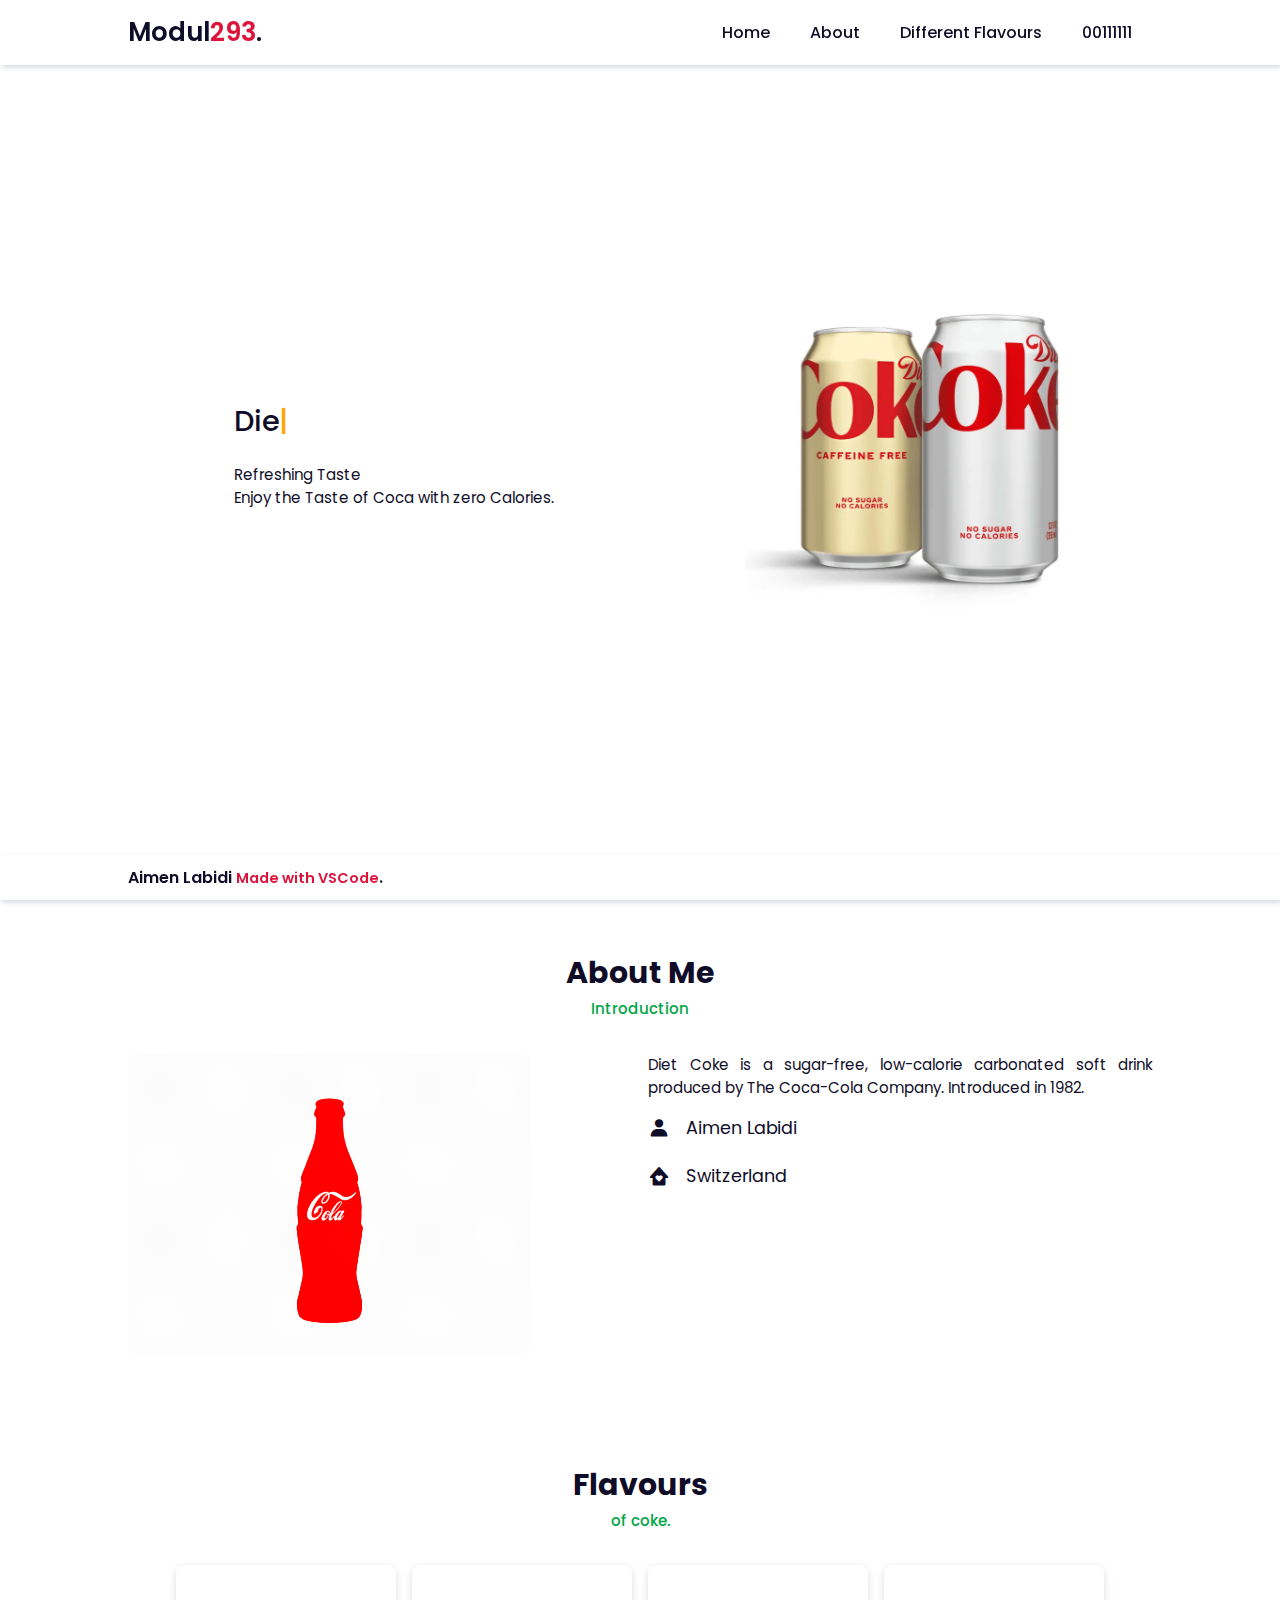
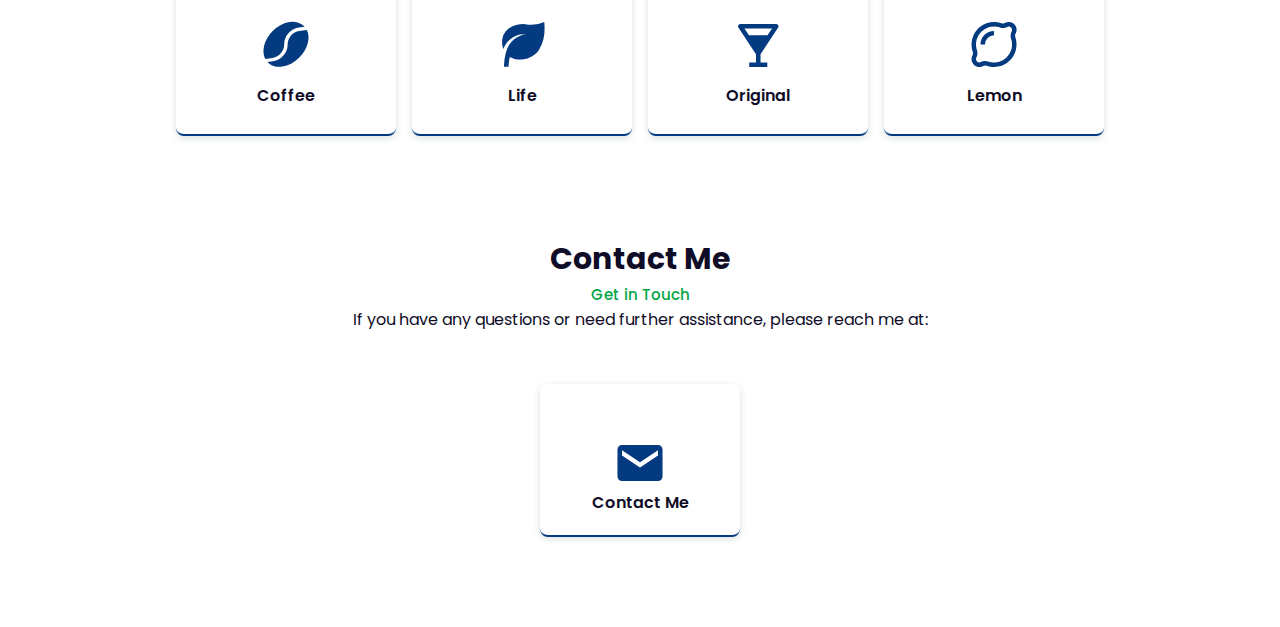
==== index.html @ b857d54c "Add files via upload" ====
<!DOCTYPE html>
<html lang="en">
<head>
    <!-- Meta tags -->
    <meta charset="UTF-8">
    <meta http-equiv="X-UA-Compatible" content="IE=edge">
    <meta name="viewport" content="width=device-width, initial-scale=1.0">
    <title>E-Portfolio and History</title>
    <!-- Stylesheets -->
    <link rel="stylesheet" href="style.css">
    <link rel="stylesheet" href="https://cdn.jsdelivr.net/npm/boxicons@latest/css/boxicons.min.css">
</head>
<body>
    <!-- Header Section -->
    <header>
        <a href="#" class="logo">Modul<span>293</span>.</a>
        
        <div class="bx bx-menu" id="menu-icon"></div>
        <!-- Navbar -->
        <ul class="navbar">
            <li><a href="#home">Home</a></li>
            <li><a href="#about">About</a></li>
            <li><a href="#services">Different Flavours</a></li>
            <li><a href="404.html">00111111</a></li>
        </ul>
    </header>
    <!-- Home Section -->
    <section class="home" id="home">
        <!-- Home Content -->
        <div class="social"></div>
        <div class="home-img">
            <img src="dubcoke.webp" alt="Profile Picture">
        </div>
        <div class="home-text">
            <h1><span id="typewriter"></span></h1>
            <p>Refreshing Taste <br> Enjoy the Taste of Coca with zero Calories. <br></p>

        </div>
    </section>
    <!-- Typewriter Effect Script -->
    <script>
        const text = "Diet Coke";
        let index = 0;
        function typewriter() {
            if (index < text.length) {
                if (text[index] === " ") {
                    document.getElementById('typewriter').innerHTML += "&nbsp;";
                } else {
                    document.getElementById('typewriter').innerText += text.charAt(index);
                }
                index++;
                setTimeout(typewriter, 300);
            }
        }
        typewriter();
    </script>
    <!-- About Section -->
    <section class="about" id="about">
        <div class="heading">
            <h2>About Me</h2>
            <span>Introduction</span>
        </div>
        <!-- About Content -->
        <div class="about-container">
            <div class="about-img">
                <img src="spincoke.gif" alt="Profile Picture">
            </div>
            <div class="about-text">
                <p>Diet Coke is a sugar-free, low-calorie carbonated soft drink produced by The Coca-Cola Company. Introduced in 1982.</p>
                <!-- Information -->
                <div class="information">
                    <div class="info-box">
                        <i class='bx bxs-user'></i>
                        <span>Aimen Labidi</span>
                    </div>
                    <div class="info-box">
                        <i class='bx bxs-home-heart'></i>
                        <span>Switzerland</span>
                    </div>
    

        </div>
    </section>
    <!-- Experience and Skills Section -->
    <section class="services" id="services">
        <div class="heading">
            <h2>Flavours</h2>
            <span>of coke.</span>
        </div>
        <!-- Services Content -->
        <div class="services-content">
            <div class="services-box">
                <i class='bx bxs-coffee-bean'></i>
                <h3>Coffee</h3>
            </div>
            <div class="services-box">
                <i class='bx bxs-leaf'></i>
                <h3>Life</h3>
            </div>
            <div class="services-box">
                <i class='bx bxs-drink'></i>
                <h3>Original</h3>
            </div>
            <div class="services-box">
                <i class='bx bx-lemon'></i>
                <h3>Lemon</h3>
            </div>
        </div>
    </section>
    <!-- Contact Section -->
    <section id="contact">
        <div class="heading">
            <h2>Contact Me</h2>
            <span>Get in Touch</span>
        </div>
        <!-- Contact Content -->
        <div class="contact-content">
            <div class="heading">
                <p>If you have any questions or need further assistance, please reach me at:</p>
                <!-- Email Link -->
                <div class="email-content">
                    <a href="mailto:aimen.labidi@gmx.ch" class="email-link">
                        <div class="email-box">
                            <i class='bx bxs-envelope'></i>
                            <h3>Contact Me</h3>
                        </div>
                    </a>
                </div>
            </div>
        </div>
    </section>
    <!-- Footer Section -->
    <footer>
        <a href="#" class="logo">Aimen Labidi <span>Made with VSCode</span>.</a>
        <div class="bx bx-menu" id="menu-icon"></div>
        <ul class="navbar"></ul>
    </footer>
    <!-- JavaScript -->
    <script src="script.js"></script>
</body>
</html>
---- style.css ----
@import url("https://fonts.googleapis.com/css2?family=Poppins:wght@200;300;400;500;600;700&display=swap");

* {
  margin: 0;
  padding: 0;
  box-sizing: border-box;
  list-style: none;
  text-decoration: none;
  scroll-behavior: smooth;
  scroll-padding-top: 2rem;
  font-family: "Poppins", sans-serif;
}

:root {
  --main-color: #033a80;
  --bg-color: #fff;
  --text-color: #0f0c27;
  --hover: hsl(260, 100%, 51%);
  --big-font: 3.2rem;
  --medium-font: 1.8rem;
  --p-font: 0.941rem;
}

section {
  padding: 50px 10%;
}

body.active {
  --text-color: #fff;
  --bg-color: #0f0c27;
}

body {
  background: var(--bg-color);
  color: var(--text-color);
}

*::selection {
  color: var(--bg-color);
  background: var(--main-color);
}

.heading {
  text-align: center;
}

.heading h2 {
  font-size: 30px;
}

.heading span {
  font-size: var(--p-font);
  color: rgb(2, 166, 70);
}

header {
  position: fixed;
  width: 100%;
  top: 0;
  right: 0;
  z-index: 1000;
  display: flex;
  align-items: center;
  justify-content: space-between;
  background: var(--bg-color);
  padding: 13px 10%;
  transition: 0.2s;
  box-shadow: -3px -3px 7px #ffffff73,
    2px 2px 5px rgba(94, 104, 121, 0.288);
}

header.shadow {
  box-shadow: 0 0 4px rgb(14 55 54 / 15%);
}

.logo {
  font-size: 1.61rem;
  font-weight: 600;
  color: var(--text-color);
}

.logo span {
  font-size: 1.61rem;
  font-weight: 600;
  color: crimson;
}

.navbar {
  display: flex;
}

.navbar a {
  font-size: 1rem;
  padding: 10px 20px;
  color: var(--text-color);
  font-weight: 500;
}

.navbar a:hover {
  color: var(--hover);
}

#menu-icon {
  font-size: 24px;
  cursor: pointer;
  z-index: 10001;
  display: none;
}

#darkmode {
  font-size: 22px;
  cursor: pointer;
}

.home {
  position: relative;
  width: 100%;
  min-height: 100vh;
  display: grid;
  grid-template-columns: 0.2fr 1fr 1fr;
  align-items: center;
  gap: 1rem;
}

.home-img {
  order: 3;
}

.home-img img {
  width: 100%;
}

.home-text span {
  font-size: var(--medium-font);
  font-weight: 500;
}

.home-text h1 {
  font-size: var(--big-font);
}

.home-text h2 {
  font-size: 1.1rem;
  font-weight: 400;
}

.home-text p {
  font-size: var(--p-font);
  font-weight: 400;
  margin: 0.7rem 0 1rem;
}

.social {
  display: flex;
  flex-direction: column;
}

.social a {
  margin-bottom: 1rem;
  font-size: 22px;
  color: var(--text-color);
}

.social a:hover {
  color: var(--hover);
}

.btn {
  display: inline-block;
  background: var(--main-color);
  color: #fff;
  padding: 0.7rem 1.3rem;
  border-radius: 0.5rem;
}

.btn:hover {
  background: var(--hover);
}


.about-container {
  display: grid;
  grid-template-columns: repeat(2, 1fr);
  gap: 1rem;
  margin-top: 2rem;
}

.about-img img {
  width: 80%;
  border-radius: 0.5rem;
}

.about-text p {
  font-size: var(--p-font);
  font-weight: 400;
  text-align: justify;
}

.information {
  margin: 1rem 0 1.4rem;
}

.information .info-box {
  display: flex;
  align-items: center;
  margin-bottom: 1.4rem;
}

.information .info-box .bx {
  font-size: 22px;
}

.information .info-box span {
  font-weight: 400;
  margin-left: 1rem;
}

.skills-container {
  display: grid;
  grid-template-columns: repeat(2, 1fr);
  align-items: center;
  gap: 2rem;
  margin-top: 4rem;
}

.skills-img img {
  width: 80%;
  padding-left: 4rem;
  object-position: center;
}

.bars-box {
  position: relative;
  display: flex;
  justify-content: space-between;
  align-items: center;
  padding: 1rem 0;
  margin-bottom: 1rem;
}

.bars-box h3,
span {
  font-size: 1.1rem;
  font-weight: 500;
}

.light-bar {
  position: absolute;
  bottom: 0;
  left: 0;
  width: 100%;
  height: 0.5rem;
  background: hsla(260, 100%, 44%, 0.4);
  border-radius: 0.5rem;
}

.percent-bar {
  position: absolute;
  bottom: 0;
  left: 0;
  height: 0.5rem;
  background: var(--main-color);
  border-radius: 0.5rem;
}

.html-bar {
  width: 94%;
}

.css-bar {
  width: 84%;
}

.js-bar {
  width: 74%;
}

.react-bar {
  width: 80%;
}

/* Responsive design for service boxes */
.services-content {
  display: grid;
  grid-template-columns: repeat(auto-fit, minmax(200px, auto));
  justify-content: center;
  gap: 1rem;
  margin-top: 2rem;
}

.services-box {
  padding: 20px;
  width: 220px;
  display: flex;
  flex-direction: column;
  align-items: center;
  text-align: center;
  border-radius: 0.5rem;
  border-bottom: 2px solid var(--main-color);
  box-shadow: 0 2px 7px rgb(14 55 54 / 15%);
  transition: transform 0.3s ease;
}

.services-box:hover {
  background-color: #02225a;
  transform: scale(1.1); /* Make the box 10% larger on hover */
}

.services-box h3 {
  font-size: 1rem;
  font-weight: 600;
  margin: 0.7rem 0 0.4rem;
}

.services-box:hover h3 {
  color: #fff;
}

.services-box .bx {
  padding-top: 2rem;
  font-size: 54px;
  color: var(--main-color);
}

.services-box:hover .bx {
  color: #22cf91;
}

.services-box a {
  color: var(--main-color);
  font-size: var(--p-font);
  font-weight: 500;
}

.services-box:hover a {
  color: #8b8a8f;
}

.sun-heading {
  text-align: center;
}

.sun-heading h2 {
  font-size: 30px;
}

.sun-heading span {
  font-size: var(--p-font);
  color: rgb(2, 166, 70);
}

.sun-services {
  display: flex;
  flex-direction: column;
  align-items: center;
  justify-content: center;
  height: 100vh;
  text-align: center;
}

.sun-img {
  display: flex;
  justify-content: center;
  align-items: center;
  width: 100%;
  margin-top: 20px;
}

.sun-img {
  max-width: 100%;
  height: auto;
}

@media (max-width: 200px) {
  .email-box {
    width: 80px; /* Adjust for smaller screens */
    
  }
}

/* Responsive design for service boxes */
.email-content {
  display: grid;
  width: 250;
  text-align: center;
  grid-template-columns: repeat(auto-fit, minmax(200px, auto));
  justify-content: center;
  gap: 1rem;
  margin-top: 2rem;
}


.email-box {
  padding: 20px;
  width: 250px;
  display: flex;
  flex-direction: column;
  align-items: center;
  text-align: center;
  margin-bottom: 40px;
  border-radius: 0.5rem;
  border-bottom: 2px solid var(--main-color);
  box-shadow: 0 2px 7px rgb(14 55 54 / 15%);
  transition: transform 0.3s ease;
}

.email-box:hover {
  background-color: #02225a;
  transform: scale(1.1); /* Make the box 10% larger on hover */
}

.email-box h3 {
  font-size: 1rem;
  font-weight: 600;
  margin: 0.7rem 0 0.4rem;
}

.email-box {
  margin-top: 20px; /* Adjust margin */
}

/* Other CSS styles for footer and email box remain unchanged */


.email-box:hover h3 {
  color: #fff;
}

.email-box .bx {
  padding-top: 2rem;
  font-size: 54px;
  color: var(--main-color);
}

.email-box:hover .bx {
  color: #22cf91;
}

.email-box a {
  color: var(--main-color);
  font-size: var(--p-font);
  font-weight: 500;
}

.email-box:hover a {
  color: #8b8a8f;
}

.email-box {
  display: flex;
  justify-content: center;
  align-items: center;
  width: 100%;
  margin-top: 20px;
}

.email-box{
  max-width: 100%;
  height: auto;
}

.email-link {
  text-decoration: none; /* Remove underline */
  color: inherit; /* Inherit the color from the parent */
}

.email-link h3 {
  color: var(--text-color); /* Use a variable or a specific color */
  margin: 0; /* Reset margin if needed */
}

.email-link:hover h3 {  
  color: fff; /* Color on hover */
}


.contact-form {
  display: grid;
  place-items: center;
  margin-top: 2rem;
}

.contact-form form {
  display: flex;
  flex-direction: column;
  width: 650px;
}



form input,
textarea {
  padding: 15px;
  border-radius: 0.5rem;
  width: 100%;
  border: none;
  outline: none;
  background: hsla(260, 100%, 44%, 0.1);
  margin-bottom: 1rem;
  color: var(--text-color);
}

form input::placeholder,
textarea::placeholder {
  color: var(--text-color);
}

form textarea {
  resize: none;
  height: 200px;
}

.contact-button {
  width: 160px;
  cursor: pointer;
  background: #2768d9;
  color: #fff;
  justify-content: center;
  text-transform: uppercase;
  letter-spacing: 1px;
  margin-left: 35%;
}

.contact-button:hover {
  background: var(--hover);
}

.footer {
  display: grid;
  place-items: center;
  padding: 20px;
  color: #000;
}

.footer h2 {
  font-size: 1.5rem;
  margin-bottom: 1.6rem;
  color: var(--text-color)
}

.footer-social a i {
  color: rgb(10, 26, 208);
  font-size: 25px;
  margin-left: 10px;
  text-align: center;
  line-height: 40px;
  background-color: #fff;
  border-radius: 50%;
  width: 40px;
  height: 40px;
}

.copyright {
  padding: 20px;
  background: var(--main-color);
  text-align: center;
  color: #fff;
}

.copyright a {
  color: #22cf91;
}

/* For Mobile */
@media (max-width: 991px) {
  header {
    padding: 18px 4%;
  }

  section {
    padding: 50px 4%;
  }
}

@media (max-width: 881px) {
  :root {
    --big-font: 2.7rem;
    --medium-font: 1.4rem;
  }
}

@media (max-width: 768px) {
  :root {
    --big-font: 2.4rem;
    --medium-font: 1.2rem;
  }

  header {
    padding: 11px 4%;
  }

  #menu-icon {
    display: initial;
    color: var(--text-color);
  }

  header .navbar {
    position: absolute;
    top: -500px;
    left: 0;
    right: 0;
    display: flex;
    flex-direction: column;
    background: var(--bg-color);
    box-shadow: 0 4px 4px rgb(0 0 0 / 10%);
    transition: 0.2s ease;
    text-align: center;
  }

  .navbar.active {
    top: 100%;
  }

  .navbar a {
    padding: 1.5rem;
    display: block;
    background: var(--bg-color);
  }

  #darkmode {
    position: absolute;
    top: 1.4rem;
    right: 2rem;
  }

  .scroll-down {
    display: none;
  }

  .home {
    grid-template-columns: 0.5fr 3fr;
  }

  .home-text {
    grid-column: 1/3;
    padding-left: 1.4rem;
  }

  .home-img {
    order: initial;
  }

  .about-container {
    grid-template-columns: 1fr;
  }

  .about-img {
    display: flex;
    justify-content: center;
  }

  .skills-container {
    grid-template-columns: 1fr;
  }

  .skills-img img {
    padding-left: 0;
  }

  .skills-img {
    padding-top: 2rem;
    display: flex;
    justify-content: center;
  }

  .contact-form form {
    width: 300px;
  }

  .contact-button {
    margin-left: 25%;
  }
}

@media (max-width: 340px) {
  :root {
    --big-font: 1.7rem;
    --medium-font: 1.1rem;
  }

  .home-text span {
    font-size: 1rem;
  }

  .home-text h2 {
    font-size: 0.9rem;
    font-weight: 500;
  }

  .information .info-box span {
    font-size: 1rem;
  }

  .contact-form form {
    width: 300px;
  }

  .contact-button {
    margin-left: 25%;
  }
}



#typewriter::after {
  content: '|'; /* Add a cursor */
  color: orange; /* Change cursor color */
  animation: blink 0.7s infinite alternate; /* Make it blink */
}


@keyframes blink {
  from { opacity: 0; }
  to { opacity: 1; }
}

footer {
  position: fixed;
  bottom: 0;
  width: 100%;
  background: var(--bg-color);
  color: var(--text-color);
  padding: 10px 10%; /* Adjust padding */
  box-shadow: -3px -3px 7px #ffffff73, 2px 2px 5px rgba(94, 104, 121, 0.288);
  display: flex;
  align-items: center;
  justify-content: space-between;
}

footer .logo {
  font-size: 1rem; /* Adjust font size */
  font-weight: 600;
  color: var(--text-color);
}

footer .logo span {
  font-size: 0.9rem; /* Adjust font size */
  font-weight: 600;
  color: crimson;
}

footer .navbar {
  display: flex;
}

footer .navbar li {
  display: inline;
  margin-right: 10px; /* Adjust margin */
}

footer .navbar a {
  font-size: 0.8rem; /* Adjust font size */
  color: var(--text-color);
  font-weight: 500;
  text-decoration: none;
}

footer .navbar a:hover {
  color: var(--hover);
}

#menu-icon {
  font-size: 20px; /* Adjust font size */
  cursor: pointer;
}

/* Add any additional styling as needed */

home-text span {
  font-size: var(--medium-font);
  font-weight: 500;
}

.project1-text h1 {
  font-size: var(--big-font);
  text-align: right;
  width: 200px;
}

.project1-text h2 {
  font-size: 1.4rem;
  font-weight: 400;
}

.project1-text p {
  font-size: var(--p-font);
  font-weight: 400;
  margin: 0.7rem 0 1rem;
}

.project1-img {
  order: 3;
}

.project1-img img {
  width: 230px;
  height: auto;
  margin-top: 30%;
  position: absolute;
  top: -90px; /* Adjust this value as needed */
  right: 210px; /* Adjust this value as needed */
  z-index: 1; /* Ensure the GIF is above other elements */
  animation: playGif 20s steps(20) infinite; /* Adjust duration (12s) and steps (20) as needed */
}


home-text span {
  font-size: var(--medium-font);
  font-weight: 500;
}

.project2-text h1 {
  font-size: var(--big-font);
  text-align: right;
  width: 200px;
}

.project2-text h2 {
  font-size: 30px;
  
}

.project2-text p {
  font-size: var(--p-font);
  font-weight: 400;
  margin: 0.7rem 0 1rem;
}
.project2-img img {
  width: 100%;
  height:auto;
  border-radius: 0.5rem;
  text-align: lefta;
  margin-bottom: 98px;
}


.project3-text {
  width: 75%; /* Adjust this value based on your layout */
  float: left; /* Float the text container */
}

.project3-text p {
  font-size: var(--p-font);
  font-weight: 400;
  margin:5rem 0; /* Adjust top and bottom margin */
}

.project3-img img {
  float: right;
  width: 22%;
  height: auto;
  border-radius: 0.5rem;
  margin-left: 2%; /* Add some space between the image and text */
  margin-bottom: 60px;
  top: 20px; /* Adjust this value to move the image up or down */
}


.heading {
  text-align: center;
}

.heading h2 {
  font-size: 30px;
}

.heading span {
  font-size: var(--p-font);
  color: rgb(2, 166, 70);
}

.cat-gif {
  width: 60px;
  height: auto;
  margin-top: 2%;
  position: absolute;
  top: 648px; /* Adjust this value as needed */
  right: 1130px; /* Adjust this value as needed */
  z-index: 1; /* Ensure the GIF is above other elements */

}



.swift-image {
  width: 50px; /* Adjust the size as needed */
  height: auto;
}

.top-container {
  display: flex;
  justify-content: center;  /* Centers horizontally */
  align-items: center;     /* Centers vertically */
  height: 100vh;           /* Full viewport height to center vertically */
}

.top {
  height: auto;
  width: 90px;
  text-decoration: none;
  padding: 100px;
  font-family: sans-serif;
  color: #fff;
  background: #000;
  border-radius: 100px;

  /* Center the button horizontally */
  margin: 0 auto;
  display: block;
}

@media (max-width: 200px) {
  .back-box {
    width: 80px; /* Adjust for smaller screens */
    
  }
}

/* Responsive design for service boxes */
.back-content {
  display: grid;
  width: 250;
  text-align: center;
  grid-template-columns: repeat(auto-fit, minmax(200px, auto));
  justify-content: center;
  gap: 1rem;
  margin-top: 2rem;
}


.back-box {
    padding: 5px;
    width: 250px;
    display: flex;
    flex-direction: column;
    align-items: center;
    text-align: center;
    margin-bottom: 40px;
    border-radius: 0.5rem;
    border-bottom: 2px solid var(--main-color);
    box-shadow: 0 2px 7px rgb(14 55 54 / 15%);
    transition: transform 0.3s ease;
    margin-top: 10px; /* Adjusted margin */

  
  /* Other CSS styles remain unchanged */
  
}

.back-box:hover {
  background-color: #02225a;
  transform: scale(1.1); /* Make the box 10% larger on hover */
}

.back-box h3 {
  font-size: 1rem;
  font-weight: 600;
  margin: 0.7rem 0 0.4rem;
}

.back-box {
  margin-top: 20px; /* Adjust margin */
}

/* Other CSS styles for footer and email box remain unchanged */


.back-box:hover h3 {
  color: #fff;
}

.back-box .bx {
  padding-top: 2rem;
  font-size: 54px;
  color: var(--main-color);
}

.back-box:hover .bx {
  color: #22cf91;
}

.back-box a {
  color: var(--main-color);
  font-size: var(--p-font);
  font-weight: 500;
}

.back-box:hover a {
  color: #8b8a8f;
}

.back-box {
  display: flex;
  justify-content: center;
  align-items: center;
  width: 100%;
  margin-top: 20px;
}

.back-box{
  max-width: 50%;
  height: auto;
}

.back-link {
  text-decoration: none; /* Remove underline */
  color: inherit; /* Inherit the color from the parent */
}

.back-link h3 {
  color: var(--text-color); /* Use a variable or a specific color */
  margin: 0; /* Reset margin if needed */
}

.back-link:hover h3 {  
  color: fff; /* Color on hover */
}

.CodPic-img img {
  width: 100%;
  height:auto;
  border-radius: 0.5rem;
  text-align: lefta;
  margin-bottom: 98px;
}
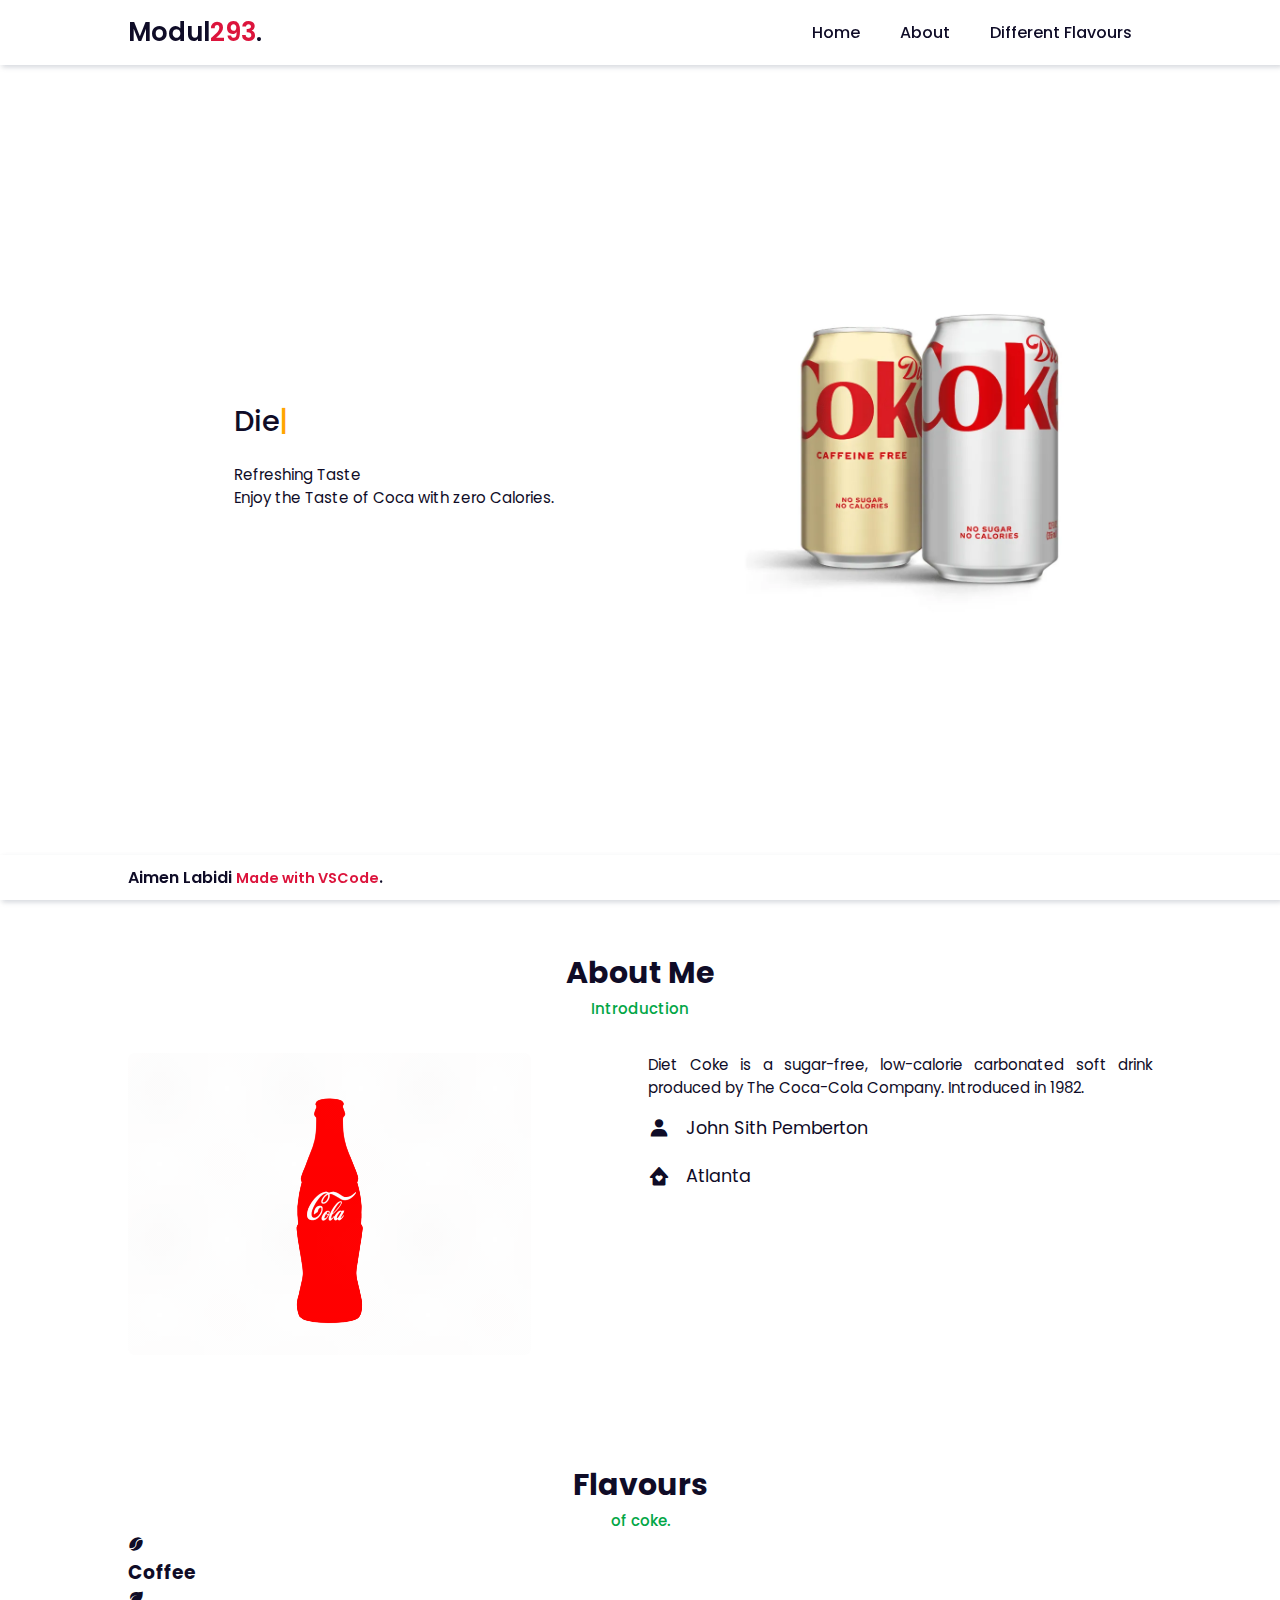
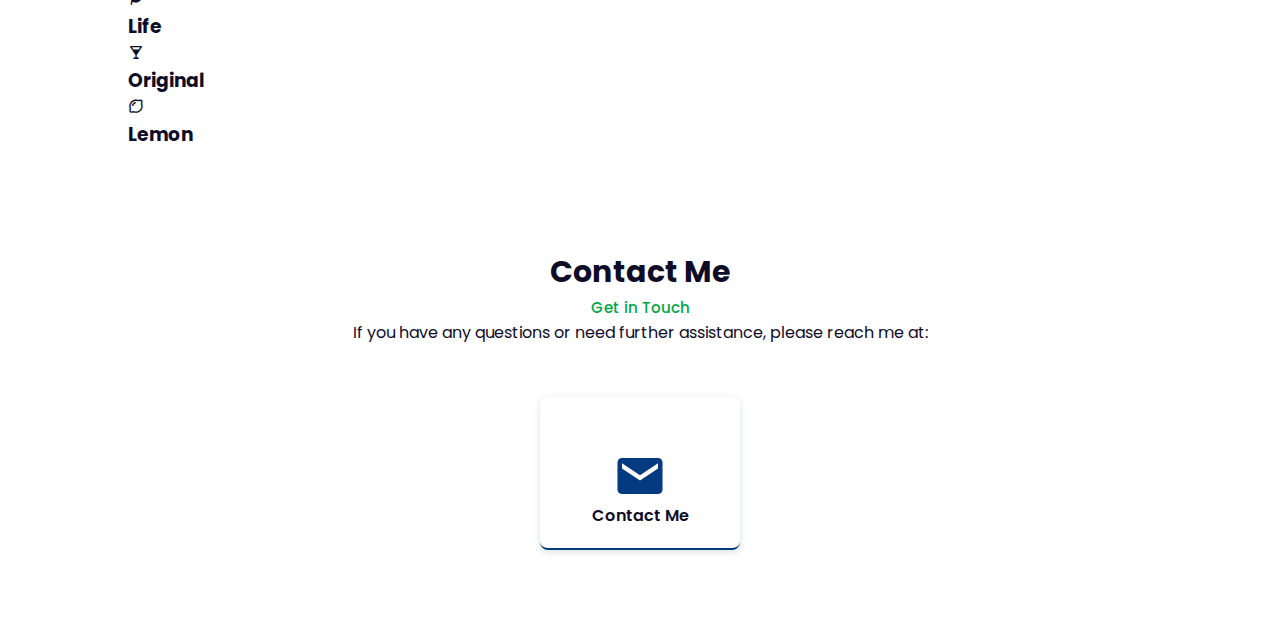
==== commit 241cb1b8: "Update index.html" ====
--- a/index.html
+++ b/index.html
@@ -5,137 +5,138 @@
     <meta charset="UTF-8">
     <meta http-equiv="X-UA-Compatible" content="IE=edge">
     <meta name="viewport" content="width=device-width, initial-scale=1.0">
-    <title>E-Portfolio and History</title>
+    <title>Dietcoke The Product</title>
     <!-- Stylesheets -->
     <link rel="stylesheet" href="style.css">
     <link rel="stylesheet" href="https://cdn.jsdelivr.net/npm/boxicons@latest/css/boxicons.min.css">
 </head>
 <body>
-    <!-- Header Section -->
-    <header>
-        <a href="#" class="logo">Modul<span>293</span>.</a>
-        
-        <div class="bx bx-menu" id="menu-icon"></div>
-        <!-- Navbar -->
+<!-- Header Section -->
+<header>
+    <a href="#" class="logo" aria-label="Logo Modul293">Modul<span>293</span>.</a>
+
+    <div class="bx bx-menu" id="menu-icon" aria-label="Toggle menu"></div>
+    <!-- Navbar -->
+    <nav aria-label="Main navigation">
         <ul class="navbar">
-            <li><a href="#home">Home</a></li>
-            <li><a href="#about">About</a></li>
-            <li><a href="#services">Different Flavours</a></li>
-            <li><a href="404.html">00111111</a></li>
+            <li><a href="#home" aria-label="Navigate to Home section">Home</a></li>
+            <li><a href="#about" aria-label="Navigate to About section">About</a></li>
+            <li><a href="#flavour" aria-label="Navigate to Different Flavours section">Different Flavours</a></li>
+
         </ul>
-    </header>
-    <!-- Home Section -->
-    <section class="home" id="home">
-        <!-- Home Content -->
-        <div class="social"></div>
-        <div class="home-img">
-            <img src="dubcoke.webp" alt="Profile Picture">
+    </nav>
+</header>
+<!-- Home Section -->
+<section class="home" id="home" aria-labelledby="home-heading">
+    <!-- Home Content -->
+    <div class="social"></div>
+    <div class="home-img">
+        <img src="dubcoke.webp" loading = "lazy" alt="Diet Coke can">
+    </div>
+    <div class="home-text">
+        <h1 id="home-heading"><span id="typewriter"></span></h1>
+        <p>Refreshing Taste <br> Enjoy the Taste of Coca with zero Calories. <br></p>
+    </div>
+</section>
+<!-- Typewriter Effect Script -->
+<script>
+    const text = "Diet Coke";
+    let index = 0;
+    function typewriter() {
+        if (index < text.length) {
+            if (text[index] === " ") {
+                document.getElementById('typewriter').innerHTML += "&nbsp;";
+            } else {
+                document.getElementById('typewriter').innerText += text.charAt(index);
+            }
+            index++;
+            setTimeout(typewriter, 300);
+        }
+    }
+    typewriter();
+</script>
+<!-- About Section -->
+<section class="about" id="about" aria-labelledby="about-heading">
+    <div class="heading">
+        <h2 id="about-heading">About Me</h2>
+        <span>Introduction</span>
+    </div>
+    <!-- About Content -->
+    <div class="about-container">
+        <div class="about-img">
+            <img src="spincoke.gif" loading = "lazy" Spinning Diet Coke can">
         </div>
-        <div class="home-text">
-            <h1><span id="typewriter"></span></h1>
-            <p>Refreshing Taste <br> Enjoy the Taste of Coca with zero Calories. <br></p>
-
-        </div>
-    </section>
-    <!-- Typewriter Effect Script -->
-    <script>
-        const text = "Diet Coke";
-        let index = 0;
-        function typewriter() {
-            if (index < text.length) {
-                if (text[index] === " ") {
-                    document.getElementById('typewriter').innerHTML += "&nbsp;";
-                } else {
-                    document.getElementById('typewriter').innerText += text.charAt(index);
-                }
-                index++;
-                setTimeout(typewriter, 300);
-            }
-        }
-        typewriter();
-    </script>
-    <!-- About Section -->
-    <section class="about" id="about">
-        <div class="heading">
-            <h2>About Me</h2>
-            <span>Introduction</span>
-        </div>
-        <!-- About Content -->
-        <div class="about-container">
-            <div class="about-img">
-                <img src="spincoke.gif" alt="Profile Picture">
-            </div>
-            <div class="about-text">
-                <p>Diet Coke is a sugar-free, low-calorie carbonated soft drink produced by The Coca-Cola Company. Introduced in 1982.</p>
-                <!-- Information -->
-                <div class="information">
-                    <div class="info-box">
-                        <i class='bx bxs-user'></i>
-                        <span>Aimen Labidi</span>
-                    </div>
-                    <div class="info-box">
-                        <i class='bx bxs-home-heart'></i>
-                        <span>Switzerland</span>
-                    </div>
-    
-
-        </div>
-    </section>
-    <!-- Experience and Skills Section -->
-    <section class="services" id="services">
-        <div class="heading">
-            <h2>Flavours</h2>
-            <span>of coke.</span>
-        </div>
-        <!-- Services Content -->
-        <div class="services-content">
-            <div class="services-box">
-                <i class='bx bxs-coffee-bean'></i>
-                <h3>Coffee</h3>
-            </div>
-            <div class="services-box">
-                <i class='bx bxs-leaf'></i>
-                <h3>Life</h3>
-            </div>
-            <div class="services-box">
-                <i class='bx bxs-drink'></i>
-                <h3>Original</h3>
-            </div>
-            <div class="services-box">
-                <i class='bx bx-lemon'></i>
-                <h3>Lemon</h3>
-            </div>
-        </div>
-    </section>
-    <!-- Contact Section -->
-    <section id="contact">
-        <div class="heading">
-            <h2>Contact Me</h2>
-            <span>Get in Touch</span>
-        </div>
-        <!-- Contact Content -->
-        <div class="contact-content">
-            <div class="heading">
-                <p>If you have any questions or need further assistance, please reach me at:</p>
-                <!-- Email Link -->
-                <div class="email-content">
-                    <a href="mailto:aimen.labidi@gmx.ch" class="email-link">
-                        <div class="email-box">
-                            <i class='bx bxs-envelope'></i>
-                            <h3>Contact Me</h3>
-                        </div>
-                    </a>
+        <div class="about-text">
+            <p>Diet Coke is a sugar-free, low-calorie carbonated soft drink produced by The Coca-Cola Company. Introduced in 1982.</p>
+            <!-- Information -->
+            <div class="information">
+                <div class="info-box">
+                    <i class='bx bxs-user' aria-hidden="true"></i>
+                    <span>John Sith Pemberton</span>
+                </div>
+                <div class="info-box">
+                    <i class='bx bxs-home-heart' aria-hidden="true"></i>
+                    <span>Atlanta</span>
                 </div>
             </div>
         </div>
-    </section>
-    <!-- Footer Section -->
-    <footer>
-        <a href="#" class="logo">Aimen Labidi <span>Made with VSCode</span>.</a>
-        <div class="bx bx-menu" id="menu-icon"></div>
-        <ul class="navbar"></ul>
-    </footer>
-    <!-- JavaScript -->
-    <script src="script.js"></script>
+    </div>
+</section>
+<!-- Experience and Skills Section -->
+<section class="flavour" id="flavour" aria-labelledby="flavour-heading">
+    <div class="heading">
+        <h2 id="flavour-heading">Flavours</h2>
+        <span>of coke.</span>
+    </div>
+    <!-- flavour Content -->
+    <div class="flavour-content">
+        <div class="flavour-box" aria-label="Coffee flavor">
+            <i class='bx bxs-coffee-bean' aria-hidden="true"></i>
+            <h3>Coffee</h3>
+        </div>
+        <div class="flavour-box" aria-label="Life flavor">
+            <i class='bx bxs-leaf' aria-hidden="true"></i>
+            <h3>Life</h3>
+        </div>
+        <div class="flavour-box" aria-label="Original flavor">
+            <i class='bx bxs-drink' aria-hidden="true"></i>
+            <h3>Original</h3>
+        </div>
+        <div class="flavour-box" aria-label="Lemon flavor">
+            <i class='bx bx-lemon' aria-hidden="true"></i>
+            <h3>Lemon</h3>
+        </div>
+    </div>
+</section>
+<!-- Contact Section -->
+<section id="contact" aria-labelledby="contact-heading">
+    <div class="heading">
+        <h2 id="contact-heading">Contact Me</h2>
+        <span>Get in Touch</span>
+    </div>
+    <!-- Contact Content -->
+    <div class="contact-content">
+        <div class="heading">
+            <p>If you have any questions or need further assistance, please reach me at:</p>
+            <!-- Email Link -->
+            <div class="email-content">
+                <a href="mailto:aimen.labidi@gmx.ch" class="email-link" aria-label="Send email to Aimen Labidi">
+                    <div class="email-box">
+                        <i class='bx bxs-envelope' aria-hidden="true"></i>
+                        <h3>Contact Me</h3>
+                    </div>
+                </a>
+            </div>
+        </div>
+    </div>
+</section>
+<!-- Footer Section -->
+<footer>
+    <a href="#" class="logo" aria-label="Aimen Labidi portfolio footer logo">Aimen Labidi <span>Made with VSCode</span>.</a>
+    <div class="bx bx-menu" id="menu-icon" aria-label="Footer menu toggle"></div>
+    <ul class="navbar"></ul>
+</footer>
+<!-- JavaScript -->
+<script src="script.js"></script>
 </body>
 </html>
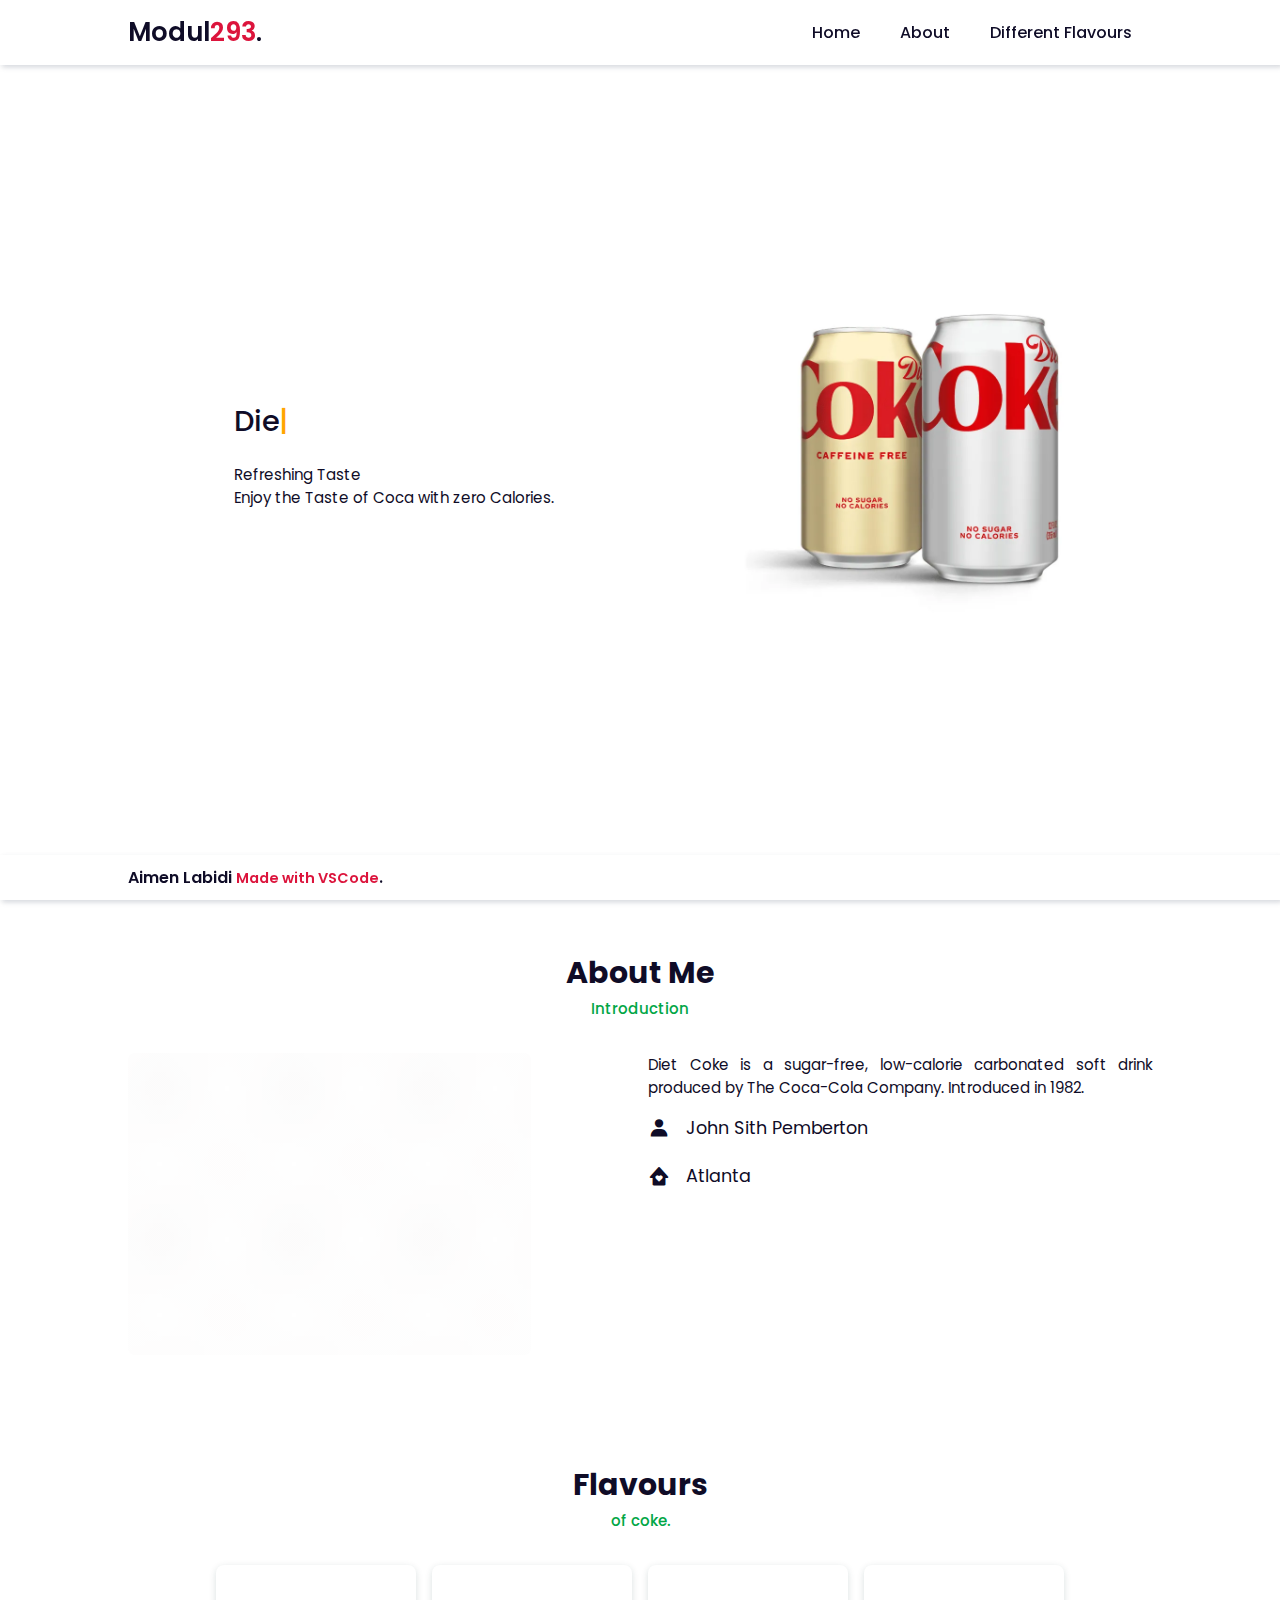
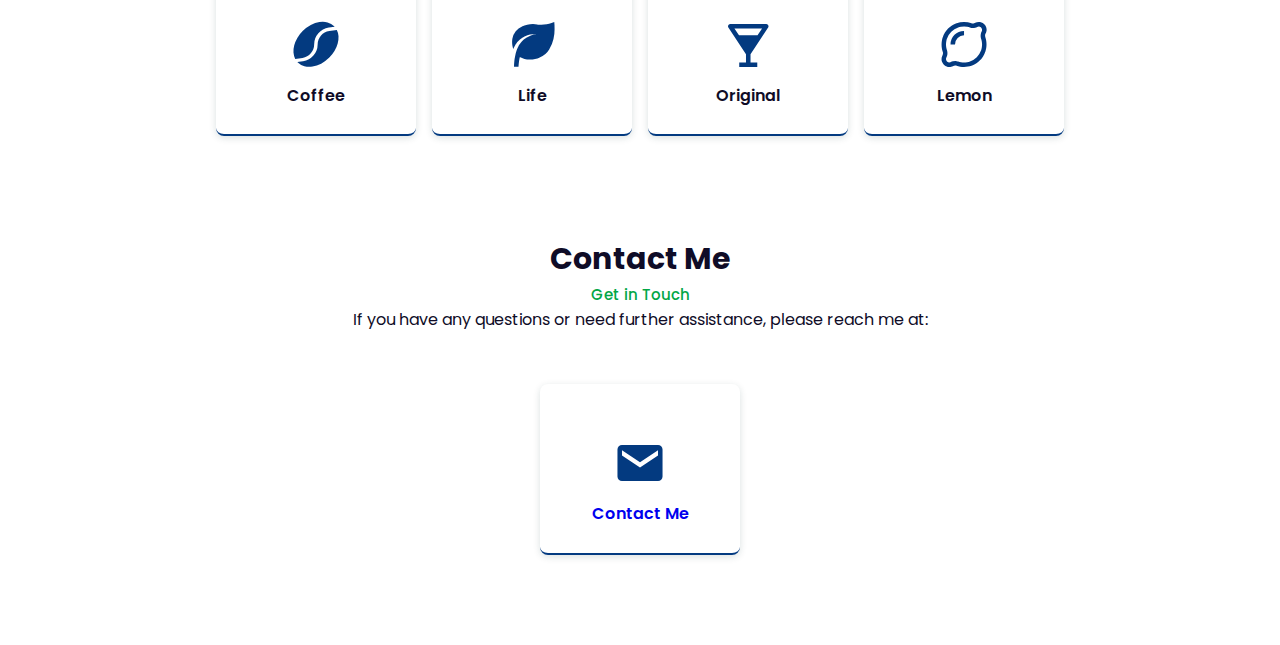
==== commit 28bd01b9: "Update index.html" ====
--- a/index.html
+++ b/index.html
@@ -120,7 +120,7 @@
             <p>If you have any questions or need further assistance, please reach me at:</p>
             <!-- Email Link -->
             <div class="email-content">
-                <a href="mailto:aimen.labidi@gmx.ch" class="email-link" aria-label="Send email to Aimen Labidi">
+                <a href="formular.html" >
                     <div class="email-box">
                         <i class='bx bxs-envelope' aria-hidden="true"></i>
                         <h3>Contact Me</h3>
--- a/style.css
+++ b/style.css
@@ -280,7 +280,7 @@
 }
 
 /* Responsive design for service boxes */
-.services-content {
+.flavour-content {
   display: grid;
   grid-template-columns: repeat(auto-fit, minmax(200px, auto));
   justify-content: center;
@@ -288,9 +288,9 @@
   margin-top: 2rem;
 }
 
-.services-box {
+.flavour-box {
   padding: 20px;
-  width: 220px;
+  width: 200px;
   display: flex;
   flex-direction: column;
   align-items: center;
@@ -301,38 +301,38 @@
   transition: transform 0.3s ease;
 }
 
-.services-box:hover {
+.flavour-box:hover {
   background-color: #02225a;
   transform: scale(1.1); /* Make the box 10% larger on hover */
 }
 
-.services-box h3 {
+.flavour-box h3 {
   font-size: 1rem;
   font-weight: 600;
   margin: 0.7rem 0 0.4rem;
 }
 
-.services-box:hover h3 {
+.flavour-box:hover h3 {
   color: #fff;
 }
 
-.services-box .bx {
+.flavour-box .bx {
   padding-top: 2rem;
   font-size: 54px;
   color: var(--main-color);
 }
 
-.services-box:hover .bx {
+.flavour-box:hover .bx {
   color: #22cf91;
 }
 
-.services-box a {
+.flavour-box a {
   color: var(--main-color);
   font-size: var(--p-font);
   font-weight: 500;
 }
 
-.services-box:hover a {
+.flavour-box:hover a {
   color: #8b8a8f;
 }
 
@@ -349,7 +349,7 @@
   color: rgb(2, 166, 70);
 }
 
-.sun-services {
+.sun-flavour {
   display: flex;
   flex-direction: column;
   align-items: center;
